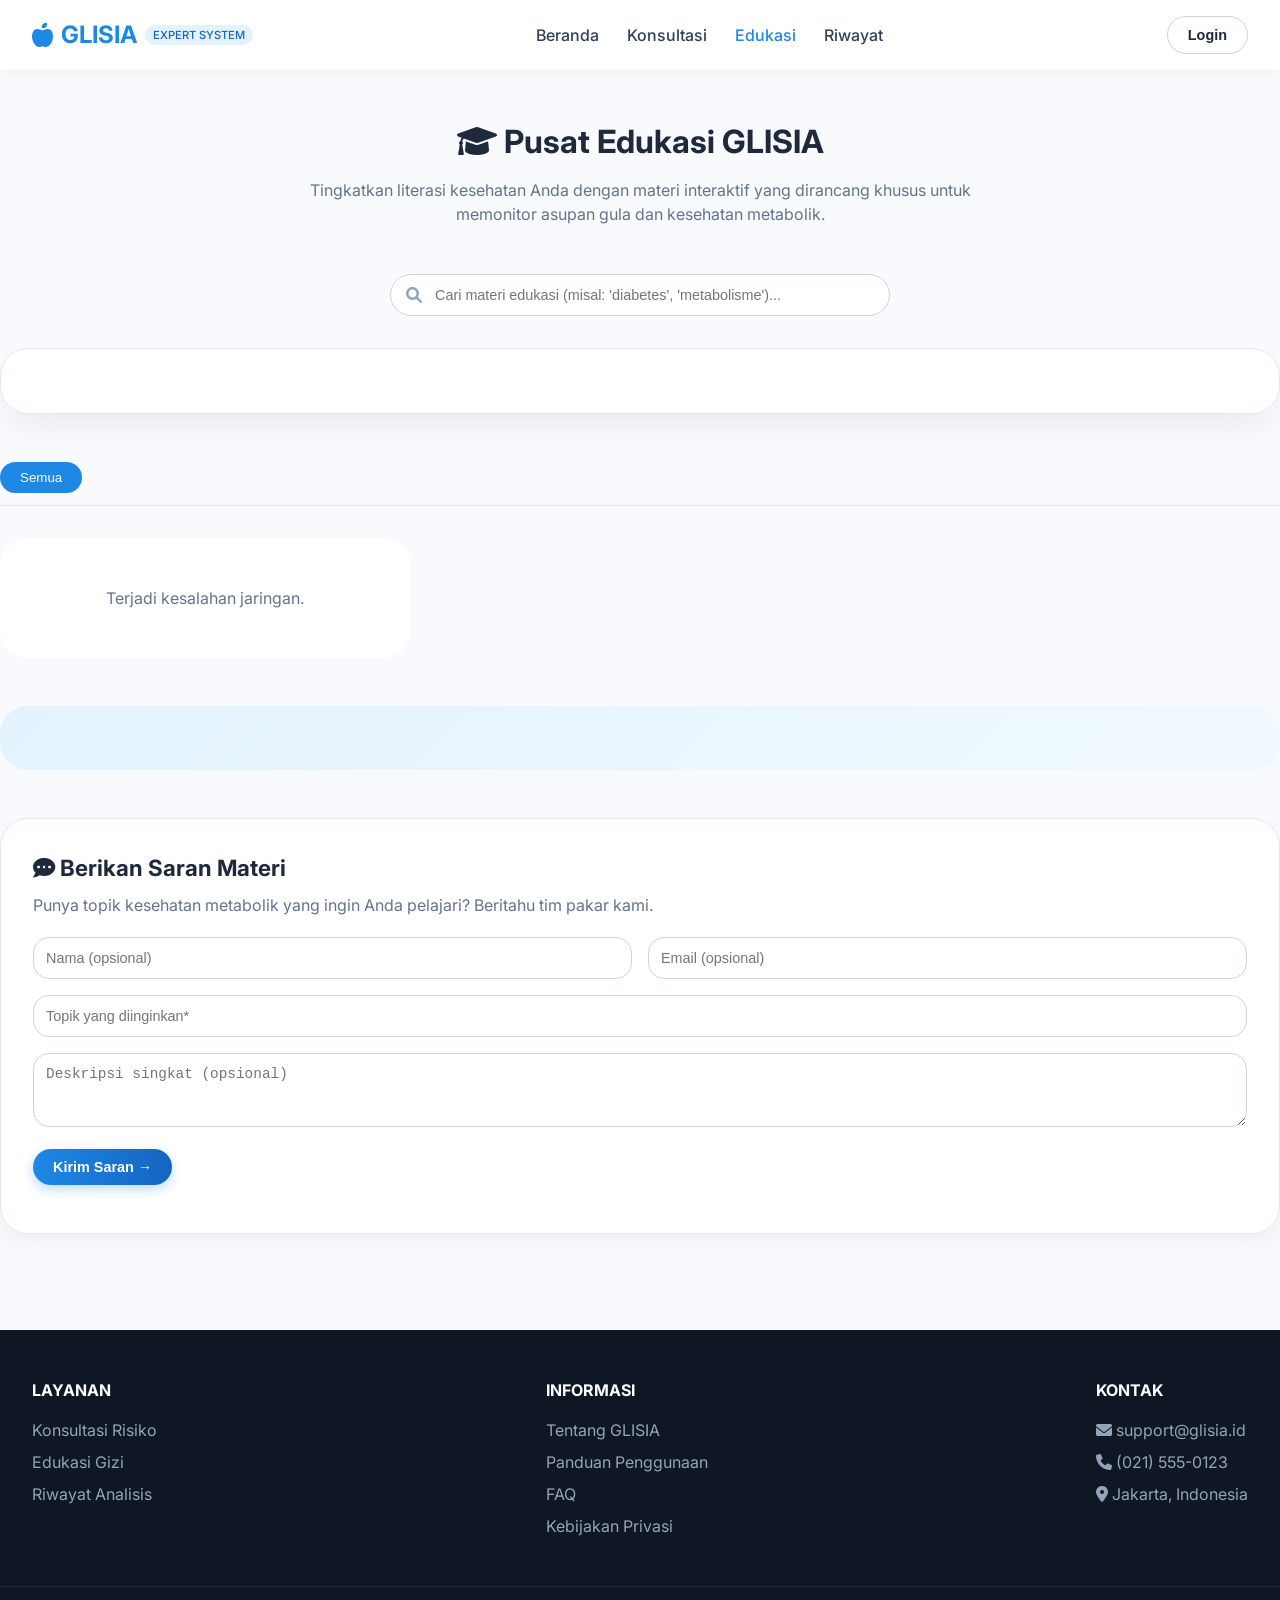
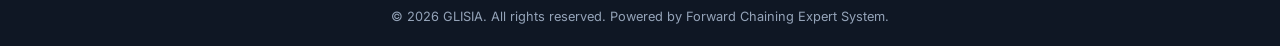
==== frontend/edukasi.html @ a9b0ee52 "Update Semua kode" ====
<!DOCTYPE html>
<html lang="id">
<head>
    <meta charset="UTF-8">
    <meta name="viewport" content="width=device-width, initial-scale=1.0, user-scalable=yes">
    <title>GLISIA - Pusat Edukasi</title>
    <link href="https://fonts.googleapis.com/css2?family=Inter:wght@300;400;500;600;700;800&family=Poppins:wght@500;600;700&display=swap" rel="stylesheet">
    <link rel="stylesheet" href="https://cdnjs.cloudflare.com/ajax/libs/font-awesome/6.0.0-beta3/css/all.min.css">
    <link rel="stylesheet" href="css/edukasi.css">
</head>
<body>

<header class="header">
    <div class="container">
        <div class="header__inner">
            <div class="logo"><i class="fas fa-apple-alt"></i> GLISIA <span class="badge-expert">EXPERT SYSTEM</span></div>
            <nav class="nav">
                <a href="index.html">Beranda</a>
                <a href="konsultasi.html">Konsultasi</a>
                <a href="edukasi.html" class="active">Edukasi</a>
                <a href="riwayat.html">Riwayat</a>
            </nav>
            <div class="header__actions">
                <div id="guestMenu">
                    <button class="btn btn--outline" id="btnLogin">Login</button>
                </div>
                <div id="userMenu" style="display: none;">
                    <div class="user-dropdown">
                        <button class="btn btn--outline" id="userDropdownBtn">
                            <i class="fas fa-user-circle"></i> <span id="userName"></span> <i class="fas fa-chevron-down"></i>
                        </button>
                        <div class="dropdown-content">
                            <a href="riwayat.html"><i class="fas fa-history"></i> Riwayat</a>
                            <a href="#" id="adminPanelLink" style="display: none;"><i class="fas fa-cog"></i> Admin Panel</a>
                            <hr>
                            <a href="#" id="logoutBtn"><i class="fas fa-sign-out-alt"></i> Logout</a>
                        </div>
                    </div>
                </div>
            </div>
        </div>
    </div>
</header>

<main>
    <div class="container edukasi-container">
        <div class="edukasi-header">
            <h1><i class="fas fa-graduation-cap"></i> Pusat Edukasi GLISIA</h1>
            <p>Tingkatkan literasi kesehatan Anda dengan materi interaktif yang dirancang khusus untuk memonitor asupan gula dan kesehatan metabolik.</p>
        </div>

        <!-- Search Bar -->
        <div class="search-edukasi">
            <div class="search-input-wrapper">
                <i class="fas fa-search"></i>
                <input type="text" id="searchEdukasi" placeholder="Cari materi edukasi (misal: 'diabetes', 'metabolisme')...">
            </div>
        </div>

        <!-- Modul Unggulan (random) -->
        <div class="featured-module" id="featuredModule"></div>

        <!-- Filter Kategori (dinamis dari data) -->
        <div class="filter-bar" id="filterBar">
            <button class="filter-btn active" data-kategori="semua">Semua</button>
            <!-- kategori akan ditambahkan oleh JS -->
        </div>

        <!-- Daftar Materi -->
        <div class="materi-grid" id="materiGrid">
            <div class="loading-spinner"><i class="fas fa-spinner fa-pulse"></i> Memuat materi...</div>
        </div>

        <!-- Tips Callout -->
        <div class="tips-callout" id="tipsCallout"></div>

        <!-- Form Saran Materi -->
        <div class="saran-materi">
            <h3><i class="fas fa-comment-dots"></i> Berikan Saran Materi</h3>
            <p>Punya topik kesehatan metabolik yang ingin Anda pelajari? Beritahu tim pakar kami.</p>
            <form id="saranForm">
                <div class="form-row-saran">
                    <input type="text" id="saranNama" placeholder="Nama (opsional)">
                    <input type="email" id="saranEmail" placeholder="Email (opsional)">
                </div>
                <input type="text" id="saranTopik" placeholder="Topik yang diinginkan*" required>
                <textarea id="saranDeskripsi" rows="3" placeholder="Deskripsi singkat (opsional)"></textarea>
                <button type="submit" class="btn btn--primary">Kirim Saran →</button>
            </form>
            <div id="saranStatus" class="saran-status"></div>
        </div>
    </div>
</main>

<footer class="footer">
    <div class="container footer-inner">
        <div class="footer-col">
            <h4>LAYANAN</h4>
            <ul><li>Konsultasi Risiko</li><li>Edukasi Gizi</li><li>Riwayat Analisis</li></ul>
        </div>
        <div class="footer-col">
            <h4>INFORMASI</h4>
            <ul><li>Tentang GLISIA</li><li>Panduan Penggunaan</li><li>FAQ</li><li>Kebijakan Privasi</li></ul>
        </div>
        <div class="footer-col">
            <h4>KONTAK</h4>
            <ul><li><i class="fas fa-envelope"></i> support@glisia.id</li><li><i class="fas fa-phone"></i> (021) 555-0123</li><li><i class="fas fa-map-marker-alt"></i> Jakarta, Indonesia</li></ul>
        </div>
    </div>
    <div class="footer-bottom">
        <p>&copy; 2026 GLISIA. All rights reserved. Powered by Forward Chaining Expert System.</p>
    </div>
</footer>

<!-- Modal Detail Artikel -->
<div id="detailModal" class="modal">
    <div class="modal-content detail-modal-content">
        <span class="close-modal">&times;</span>
        <div id="detailContent"></div>
    </div>
</div>

<!-- SCRIPT: Gambar otomatis & edukasi utama -->
<script src="js/gambar-otomatis.js"></script>
<script src="js/edukasi.js"></script>
</body>
</html>
---- frontend/css/edukasi.css ----
/* Reset & Base */
* {
    margin: 0;
    padding: 0;
    box-sizing: border-box;
}

body {
    font-family: 'Inter', sans-serif;
    background: #F8FAFE;
    color: #0F1724;
    line-height: 1.5;
}

.container {
    max-width: 1280px;
    margin: 0 auto;
    padding: 0 32px;
}

/* Header */
.header {
    background: white;
    box-shadow: 0 2px 12px rgba(0,0,0,0.04);
    position: sticky;
    top: 0;
    z-index: 100;
    padding: 16px 0;
}

.header__inner {
    display: flex;
    align-items: center;
    justify-content: space-between;
    flex-wrap: wrap;
    gap: 20px;
}

.logo {
    font-size: 1.5rem;
    font-weight: 700;
    color: #1E88E5;
    display: flex;
    align-items: center;
    gap: 8px;
}

.badge-expert {
    font-size: 0.7rem;
    background: #E3F2FD;
    padding: 2px 8px;
    border-radius: 30px;
    color: #1565C0;
    font-weight: 500;
}

.nav {
    display: flex;
    gap: 28px;
}

.nav a {
    text-decoration: none;
    color: #334155;
    font-weight: 500;
    transition: 0.2s;
}

.nav a.active, .nav a:hover {
    color: #1E88E5;
}

.header__actions {
    display: flex;
    align-items: center;
    gap: 16px;
}

.btn {
    display: inline-flex;
    align-items: center;
    gap: 10px;
    padding: 10px 20px;
    border-radius: 40px;
    font-weight: 600;
    cursor: pointer;
    border: none;
    transition: all 0.2s ease;
    font-size: 0.9rem;
}

.btn--primary {
    background: linear-gradient(90deg, #1E88E5, #1565C0);
    color: white;
    box-shadow: 0 4px 12px rgba(30,136,229,0.3);
}

.btn--primary:hover {
    transform: translateY(-2px);
    box-shadow: 0 6px 16px rgba(30,136,229,0.4);
}

.btn--outline {
    background: transparent;
    border: 1px solid #CBD5E1;
    color: #1E293B;
}

.btn--outline:hover {
    background: #F8FAFE;
    border-color: #1E88E5;
}

/* User Dropdown */
.user-dropdown {
    position: relative;
    display: inline-block;
}
.dropdown-content {
    display: none;
    position: absolute;
    right: 0;
    background: white;
    min-width: 180px;
    border-radius: 12px;
    box-shadow: 0 8px 16px rgba(0,0,0,0.1);
    z-index: 100;
    overflow: hidden;
}
.user-dropdown:hover .dropdown-content {
    display: block;
}
.dropdown-content a {
    display: flex;
    align-items: center;
    gap: 10px;
    padding: 12px 16px;
    text-decoration: none;
    color: #1E293B;
    border-bottom: 1px solid #E2E8F0;
}
.dropdown-content a:hover {
    background: #F1F5F9;
}
.dropdown-content hr {
    margin: 0;
    border-color: #E2E8F0;
}

/* Edukasi Container */
.edukasi-container {
    padding: 48px 0;
}

.edukasi-header {
    text-align: center;
    margin-bottom: 48px;
}

.edukasi-header h1 {
    font-size: 2rem;
    margin-bottom: 12px;
    color: #1E293B;
}

.edukasi-header p {
    color: #64748B;
    max-width: 700px;
    margin: 0 auto;
}

/* Search Edukasi */
.search-edukasi {
    margin-bottom: 32px;
}

.search-input-wrapper {
    position: relative;
    max-width: 500px;
    margin: 0 auto;
}

.search-input-wrapper i {
    position: absolute;
    left: 16px;
    top: 50%;
    transform: translateY(-50%);
    color: #94A3B8;
    font-size: 1rem;
}

#searchEdukasi {
    width: 100%;
    padding: 12px 16px 12px 44px;
    border: 1px solid #CBD5E1;
    border-radius: 40px;
    font-size: 0.9rem;
    background: white;
    transition: all 0.2s;
}

#searchEdukasi:focus {
    outline: none;
    border-color: #1E88E5;
    box-shadow: 0 0 0 3px rgba(30,136,229,0.1);
}

/* Featured Module */
.featured-module {
    background: white;
    border-radius: 28px;
    padding: 32px;
    margin-bottom: 48px;
    display: flex;
    gap: 32px;
    align-items: stretch;
    box-shadow: 0 20px 35px -12px rgba(0,0,0,0.08);
    border: 1px solid #E2E8F0;
}

.featured-content {
    flex: 2;
    display: flex;
    flex-direction: column;
    justify-content: space-between;
}

.featured-content h2 {
    font-size: 1.6rem;
    margin-bottom: 16px;
    color: #1E293B;
}

.featured-content p {
    color: #475569;
    margin-bottom: 20px;
}

.featured-stats {
    background: #F1F5F9;
    border-radius: 20px;
    padding: 20px;
    margin: 16px 0;
}

.stats-title {
    font-weight: 600;
    margin-bottom: 8px;
    color: #1E293B;
}

.stats-value {
    font-size: 2rem;
    font-weight: 800;
    color: #E53935;
}

.featured-meta {
    display: flex;
    gap: 20px;
    margin: 16px 0;
    font-size: 0.8rem;
    color: #64748B;
}
.featured-meta i {
    margin-right: 6px;
    color: #1E88E5;
}

.btn-featured {
    background: #1E88E5;
    color: white;
    border: none;
    padding: 10px 20px;
    border-radius: 40px;
    font-weight: 600;
    cursor: pointer;
    margin-top: 16px;
    transition: 0.2s;
    align-self: flex-start;
}

.btn-featured:hover {
    background: #1565C0;
    transform: translateX(4px);
}

/* Featured Image */
.featured-image {
    flex: 1;
    background: #E3F2FD;
    border-radius: 20px;
    display: flex;
    align-items: center;
    justify-content: center;
    overflow: hidden;
    min-height: 280px;
    max-height: 350px;
    position: relative;
}

.featured-image img {
    width: 100%;
    height: 100%;
    object-fit: cover;
    transition: none;
    image-rendering: auto;
    image-rendering: crisp-edges;
    transform: translateZ(0);
}

.featured-image img:hover {
    transform: none;
}

.featured-image i {
    font-size: 8rem;
    color: #1E88E5;
    filter: drop-shadow(0 4px 8px rgba(0,0,0,0.1));
}

/* Filter Bar */
.filter-bar {
    display: flex;
    gap: 12px;
    flex-wrap: nowrap;
    overflow-x: auto;
    padding-bottom: 12px;
    margin-bottom: 32px;
    border-bottom: 1px solid #E2E8F0;
    scrollbar-width: thin;
}

.filter-bar::-webkit-scrollbar {
    height: 4px;
}
.filter-bar::-webkit-scrollbar-track {
    background: #E2E8F0;
    border-radius: 4px;
}
.filter-bar::-webkit-scrollbar-thumb {
    background: #1E88E5;
    border-radius: 4px;
}

.filter-btn {
    background: none;
    border: none;
    padding: 8px 20px;
    border-radius: 40px;
    font-weight: 500;
    cursor: pointer;
    transition: 0.2s;
    color: #64748B;
    white-space: nowrap;
}

.filter-btn.active, .filter-btn:hover {
    background: #1E88E5;
    color: white;
}

/* Materi Grid */
.materi-grid {
    display: grid;
    grid-template-columns: repeat(auto-fill, minmax(320px, 1fr));
    gap: 24px;
    margin-bottom: 48px;
}

.materi-card {
    background: white;
    border-radius: 20px;
    overflow: hidden;
    box-shadow: 0 4px 12px rgba(0,0,0,0.04);
    transition: 0.3s;
    border: 1px solid #E2E8F0;
}

.materi-card:hover {
    transform: translateY(-4px);
    box-shadow: 0 12px 24px rgba(0,0,0,0.1);
}

.card-image {
    height: 160px;
    background: #E3F2FD;
    display: flex;
    align-items: center;
    justify-content: center;
    font-size: 3rem;
    color: #1E88E5;
}

.card-content {
    padding: 20px;
}

.card-category {
    display: inline-block;
    background: #E3F2FD;
    color: #1E88E5;
    font-size: 0.7rem;
    padding: 4px 12px;
    border-radius: 30px;
    margin-bottom: 12px;
    text-transform: capitalize;
}

.card-title {
    font-size: 1.2rem;
    font-weight: 600;
    margin-bottom: 8px;
    color: #1E293B;
    display: -webkit-box;
    -webkit-line-clamp: 2;
    line-clamp: 2;
    -webkit-box-orient: vertical;
    overflow: hidden;
}

.card-subtitle {
    color: #64748B;
    font-size: 0.85rem;
    margin-bottom: 12px;
    line-height: 1.4;
    display: -webkit-box;
    -webkit-line-clamp: 2;
    line-clamp: 2;
    -webkit-box-orient: vertical;
    overflow: hidden;
}

.card-meta {
    display: flex;
    justify-content: space-between;
    align-items: center;
    margin-top: 16px;
    font-size: 0.75rem;
    color: #94A3B8;
}

.btn-read {
    background: none;
    border: 1px solid #1E88E5;
    color: #1E88E5;
    padding: 6px 12px;
    border-radius: 30px;
    font-size: 0.7rem;
    font-weight: 600;
    cursor: pointer;
    transition: 0.2s;
}

.btn-read:hover {
    background: #1E88E5;
    color: white;
}

/* Empty & Error State */
.empty-msg, .error-msg {
    text-align: center;
    padding: 48px 20px;
    background: white;
    border-radius: 28px;
    color: #64748B;
    font-size: 1rem;
}

/* Loading Spinner */
.loading-spinner {
    text-align: center;
    padding: 48px;
    color: #1E88E5;
    font-size: 1rem;
}

/* Tips Callout */
.tips-callout {
    background: linear-gradient(135deg, #E3F2FD, #F0F9FF);
    border-radius: 28px;
    padding: 32px;
    text-align: center;
    margin-bottom: 48px;
}

.tips-callout h3 {
    font-size: 1.4rem;
    margin-bottom: 12px;
    color: #1E293B;
}

.tips-callout p {
    margin-bottom: 20px;
    color: #475569;
}

.tips-callout button {
    background: #1E88E5;
    color: white;
    border: none;
    padding: 10px 24px;
    border-radius: 40px;
    font-weight: 600;
    cursor: pointer;
    transition: 0.2s;
}

.tips-callout button:hover {
    background: #1565C0;
}

/* Form Saran Materi */
.saran-materi {
    background: white;
    border-radius: 28px;
    padding: 32px;
    margin-top: 48px;
    box-shadow: 0 8px 20px rgba(0,0,0,0.04);
    border: 1px solid #E2E8F0;
}

.saran-materi h3 {
    font-size: 1.4rem;
    margin-bottom: 8px;
    color: #1E293B;
}

.saran-materi p {
    color: #64748B;
    margin-bottom: 20px;
}

.form-row-saran {
    display: flex;
    gap: 16px;
    margin-bottom: 16px;
}

.form-row-saran input {
    flex: 1;
    padding: 12px;
    border: 1px solid #CBD5E1;
    border-radius: 16px;
    font-size: 0.9rem;
}

.form-row-saran input:focus,
#saranTopik:focus,
#saranDeskripsi:focus {
    outline: none;
    border-color: #1E88E5;
    box-shadow: 0 0 0 3px rgba(30,136,229,0.1);
}

#saranTopik, #saranDeskripsi {
    width: 100%;
    padding: 12px;
    border: 1px solid #CBD5E1;
    border-radius: 16px;
    margin-bottom: 16px;
    font-size: 0.9rem;
}

.saran-status {
    margin-top: 16px;
    font-size: 0.85rem;
    text-align: center;
}

.saran-status .success {
    color: #43A047;
}

.saran-status .error {
    color: #E53935;
}

/* Modal */
.modal {
    display: none;
    position: fixed;
    z-index: 1000;
    left: 0;
    top: 0;
    width: 100%;
    height: 100%;
    background: rgba(0,0,0,0.6);
    overflow: auto;
}

.modal-content {
    background: white;
    margin: 5% auto;
    padding: 32px;
    border-radius: 32px;
    width: 90%;
    max-width: 800px;
    position: relative;
}

.close-modal {
    position: absolute;
    right: 24px;
    top: 20px;
    font-size: 28px;
    cursor: pointer;
    color: #64748B;
    transition: 0.2s;
}

.close-modal:hover {
    color: #1E293B;
}

/* Footer */
.footer {
    background: #0F1724;
    color: #94A3B8;
    padding-top: 48px;
    margin-top: 48px;
}

.footer-inner {
    display: flex;
    justify-content: space-between;
    flex-wrap: wrap;
    gap: 40px;
    padding-bottom: 40px;
}

.footer-col h4 {
    color: white;
    margin-bottom: 16px;
}

.footer-col ul {
    list-style: none;
}

.footer-col li {
    margin-bottom: 8px;
}

.footer-bottom {
    text-align: center;
    padding: 20px;
    border-top: 1px solid #1E293B;
    font-size: 0.8rem;
}

/* Responsive */
@media (max-width: 768px) {
    .container {
        padding: 0 20px;
    }
    .featured-module {
        flex-direction: column;
    }
    .featured-image {
        min-height: 200px;
        max-height: 250px;
    }
    .materi-grid {
        grid-template-columns: 1fr;
    }
    .filter-bar {
        justify-content: flex-start;
    }
    .header__inner {
        flex-direction: column;
        text-align: center;
    }
    .nav {
        flex-wrap: wrap;
        justify-content: center;
    }
    .form-row-saran {
        flex-direction: column;
        gap: 12px;
    }
    .search-input-wrapper {
        max-width: 100%;
    }
    .edukasi-header h1 {
        font-size: 1.6rem;
    }
    .featured-content h2 {
        font-size: 1.3rem;
    }
}

@media (max-width: 480px) {
    .stats-value {
        font-size: 1.5rem;
    }
    .featured-image {
        display: none;
    }
    .card-title {
        font-size: 1rem;
    }
}
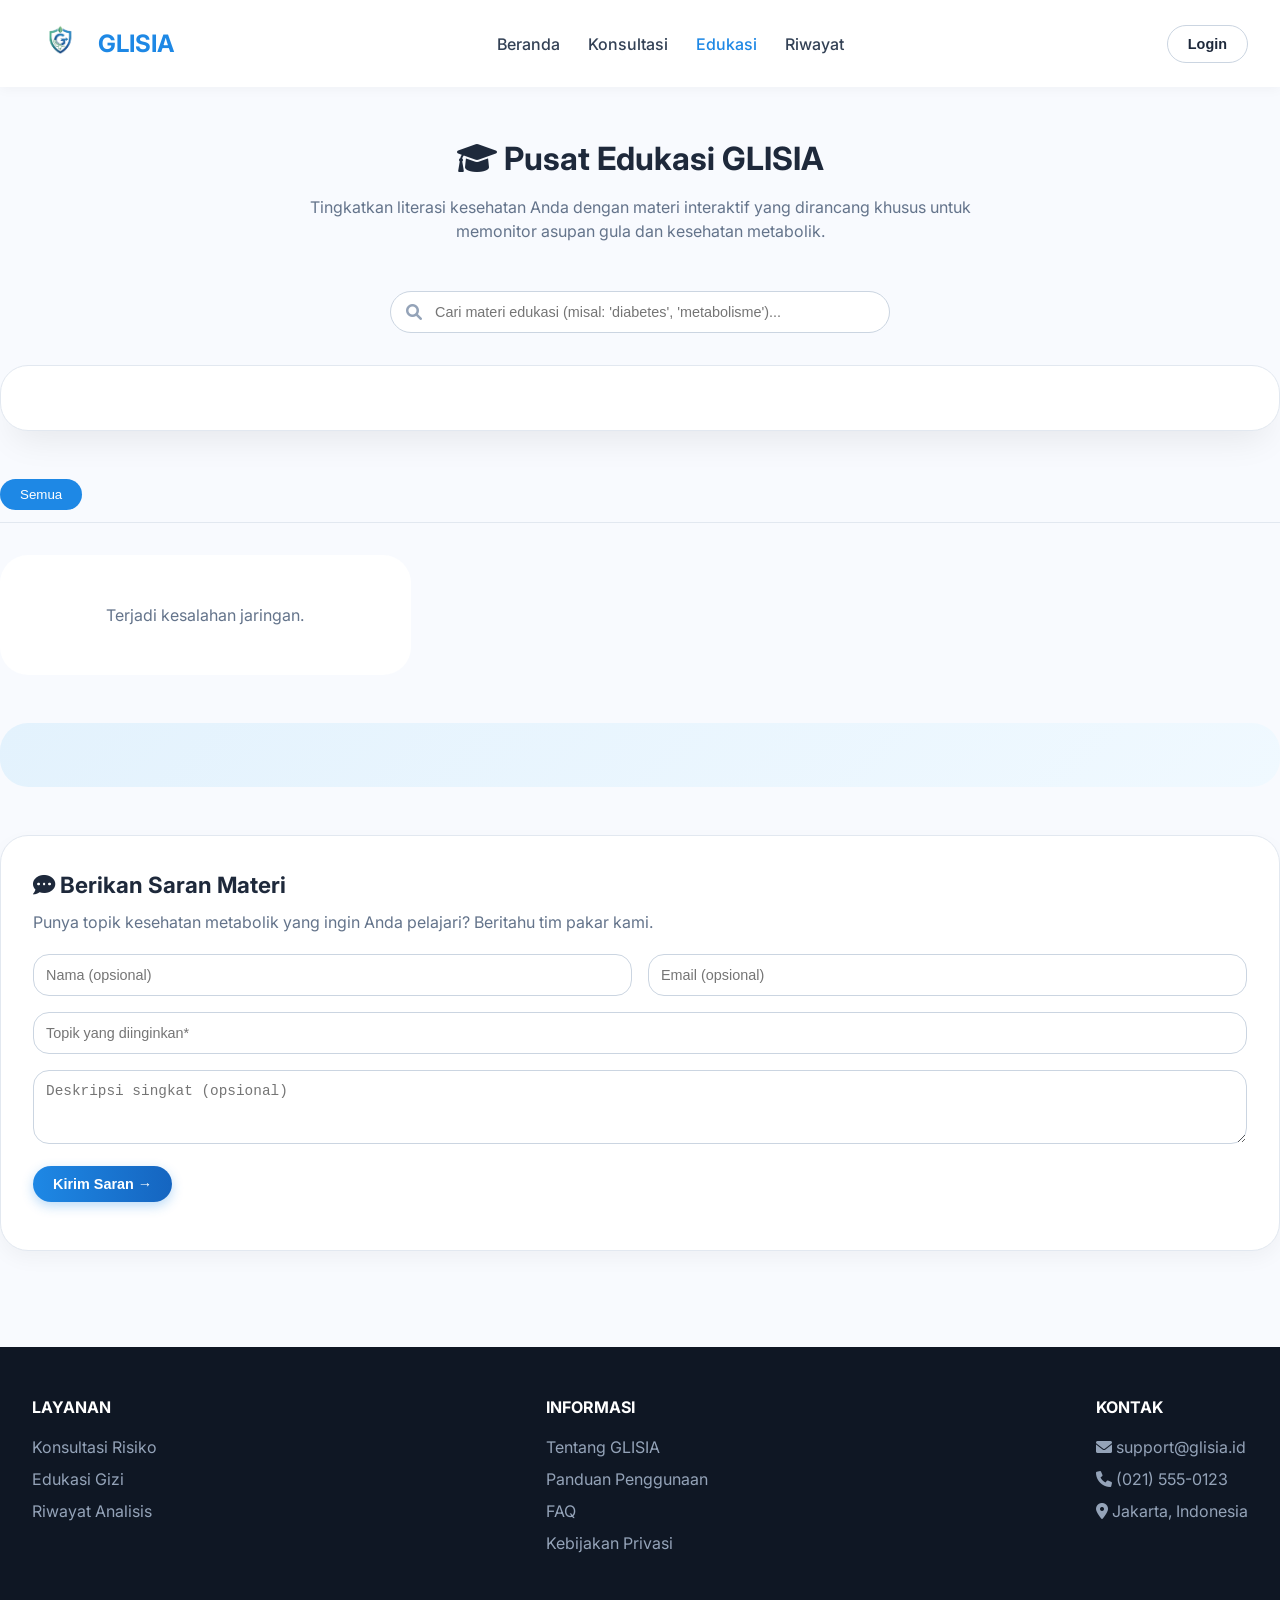
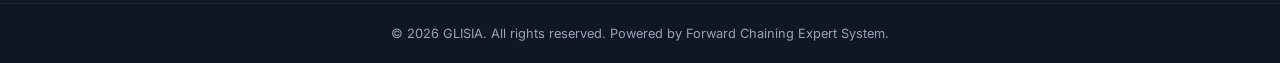
==== commit 124d2d71: "update semua" ====
--- a/frontend/edukasi.html
+++ b/frontend/edukasi.html
@@ -6,14 +6,46 @@
     <title>GLISIA - Pusat Edukasi</title>
     <link href="https://fonts.googleapis.com/css2?family=Inter:wght@300;400;500;600;700;800&family=Poppins:wght@500;600;700&display=swap" rel="stylesheet">
     <link rel="stylesheet" href="https://cdnjs.cloudflare.com/ajax/libs/font-awesome/6.0.0-beta3/css/all.min.css">
+    <!-- CSS eksternal untuk edukasi (akan Anda atur sendiri) -->
     <link rel="stylesheet" href="css/edukasi.css">
+    <style>
+        /* Penyesuaian logo dan badge (sama seperti halaman konsultasi) */
+        .logo-img {
+            height: 55px;
+            width: auto;
+            display: inline-block;
+            vertical-align: middle;
+        }
+        .logo {
+            display: flex;
+            align-items: center;
+            gap: 10px;
+        }
+        .logo i {
+            display: none;
+        }
+        .logo-text {
+            font-size: 1.5rem;
+            font-weight: 700;
+            color: #1E88E5;
+            line-height: 1;
+        }
+        /* Badge disembunyikan sepenuhnya */
+        .badge-expert {
+            display: none;
+        }
+    </style>
 </head>
 <body>
 
 <header class="header">
     <div class="container">
         <div class="header__inner">
-            <div class="logo"><i class="fas fa-apple-alt"></i> GLISIA <span class="badge-expert">EXPERT SYSTEM</span></div>
+            <div class="logo">
+                <img src="assets/images/Logo-Glisia.png" alt="GLISIA Logo" class="logo-img">
+                <span class="logo-text">GLISIA</span>
+                <!-- Badge EXPERT SYSTEM telah dihapus -->
+            </div>
             <nav class="nav">
                 <a href="index.html">Beranda</a>
                 <a href="konsultasi.html">Konsultasi</a>
@@ -120,7 +152,7 @@
     </div>
 </div>
 
-<!-- SCRIPT: Gambar otomatis & edukasi utama -->
+<!-- Script (gambar-otomatis & edukasi) -->
 <script src="js/gambar-otomatis.js"></script>
 <script src="js/edukasi.js"></script>
 </body>
--- a/frontend/css/edukasi.css
+++ b/frontend/css/edukasi.css
@@ -36,22 +36,30 @@
     gap: 20px;
 }
 
+/* Logo styling (tidak mengandalkan badge, karena badge sudah dihapus di HTML) */
 .logo {
-    font-size: 1.5rem;
+    display: flex;
+    align-items: center;
+    gap: 10px;
+}
+
+.logo-img {
+    height: 55px;
+    width: auto;
+    display: inline-block;
+    vertical-align: middle;
+}
+
+.logo-text {
+    font-size: 2rem;
     font-weight: 700;
     color: #1E88E5;
-    display: flex;
-    align-items: center;
-    gap: 8px;
-}
-
+    line-height: 1;
+}
+
+/* Badge disembunyikan sepenuhnya (untuk jaga-jaga) */
 .badge-expert {
-    font-size: 0.7rem;
-    background: #E3F2FD;
-    padding: 2px 8px;
-    border-radius: 30px;
-    color: #1565C0;
-    font-weight: 500;
+    display: none;
 }
 
 .nav {
@@ -71,6 +79,12 @@
 }
 
 .header__actions {
+    display: flex;
+    align-items: center;
+    gap: 20px;
+}
+
+#guestMenu, #userMenu {
     display: flex;
     align-items: center;
     gap: 16px;
@@ -309,10 +323,6 @@
     transform: translateZ(0);
 }
 
-.featured-image img:hover {
-    transform: none;
-}
-
 .featured-image i {
     font-size: 8rem;
     color: #1E88E5;
@@ -649,55 +659,136 @@
     font-size: 0.8rem;
 }
 
-/* Responsive */
+/* ===== RESPONSIVE BREAKPOINTS (SAMA DENGAN INDEX & KONSULTASI) ===== */
+@media (max-width: 1024px) {
+    .featured-module {
+        flex-direction: column;
+    }
+    .featured-image {
+        min-height: 200px;
+        max-height: 250px;
+    }
+}
+
 @media (max-width: 768px) {
     .container {
         padding: 0 20px;
     }
-    .featured-module {
-        flex-direction: column;
-    }
-    .featured-image {
-        min-height: 200px;
-        max-height: 250px;
-    }
     .materi-grid {
         grid-template-columns: 1fr;
     }
     .filter-bar {
         justify-content: flex-start;
     }
+    .form-row-saran {
+        flex-direction: column;
+        gap: 12px;
+    }
+    .search-input-wrapper {
+        max-width: 100%;
+    }
+    .edukasi-header h1 {
+        font-size: 1.6rem;
+    }
+    .featured-content h2 {
+        font-size: 1.3rem;
+    }
+    /* Hapus flex-direction column pada header di 768px agar tidak konflik dengan 640px */
     .header__inner {
-        flex-direction: column;
-        text-align: center;
+        /* biarkan tetap row, nanti di 640px kita atur wrap */
+        flex-wrap: wrap;
     }
     .nav {
         flex-wrap: wrap;
         justify-content: center;
     }
-    .form-row-saran {
-        flex-direction: column;
-        gap: 12px;
-    }
-    .search-input-wrapper {
-        max-width: 100%;
-    }
-    .edukasi-header h1 {
-        font-size: 1.6rem;
-    }
-    .featured-content h2 {
-        font-size: 1.3rem;
-    }
-}
-
-@media (max-width: 480px) {
+}
+
+/* KHUSUS UNTUK HP (640px ke bawah) - Logo kiri, tombol kanan, nav di bawah */
+@media (max-width: 640px) {
+    .header__inner {
+        flex-direction: row !important;
+        flex-wrap: wrap !important;
+        justify-content: space-between;
+        align-items: center;
+    }
+    .logo {
+        order: 1;
+        flex-shrink: 1;
+    }
+    .logo-img {
+        height: 40px;
+    }
+    .logo-text {
+        font-size: 1.4rem;
+    }
+    .nav {
+        order: 3;
+        width: 100%;
+        justify-content: center;
+        margin-top: 12px;
+    }
+    .header__actions {
+        order: 2;
+        gap: 8px;
+        flex-shrink: 0;
+    }
+    .header__actions .btn {
+        padding: 6px 12px;
+        font-size: 0.7rem;
+        white-space: nowrap;
+    }
+    /* Penyesuaian konten edukasi di HP */
+    .edukasi-container {
+        padding: 30px 0;
+    }
+    .featured-module {
+        padding: 20px;
+    }
+    .featured-image {
+        display: none; /* Sembunyikan gambar di HP agar konten lebih rapat */
+    }
     .stats-value {
         font-size: 1.5rem;
     }
-    .featured-image {
-        display: none;
-    }
     .card-title {
         font-size: 1rem;
     }
+    .modal-content {
+        width: 95%;
+        padding: 20px;
+        margin: 10% auto;
+    }
+    .user-dropdown .dropdown-content {
+        right: auto;
+        left: 0;
+    }
+    .footer-inner {
+        flex-direction: column;
+        text-align: center;
+        gap: 24px;
+    }
+    .footer-col ul {
+        padding-left: 0;
+    }
+}
+
+@media (max-width: 480px) {
+    .featured-module {
+        padding: 16px;
+    }
+    .featured-content h2 {
+        font-size: 1.2rem;
+    }
+    .btn-featured {
+        width: 100%;
+        text-align: center;
+    }
+    .filter-btn {
+        padding: 6px 14px;
+        font-size: 0.8rem;
+    }
+    .card-content {
+        padding: 16px;
+    }
 }
